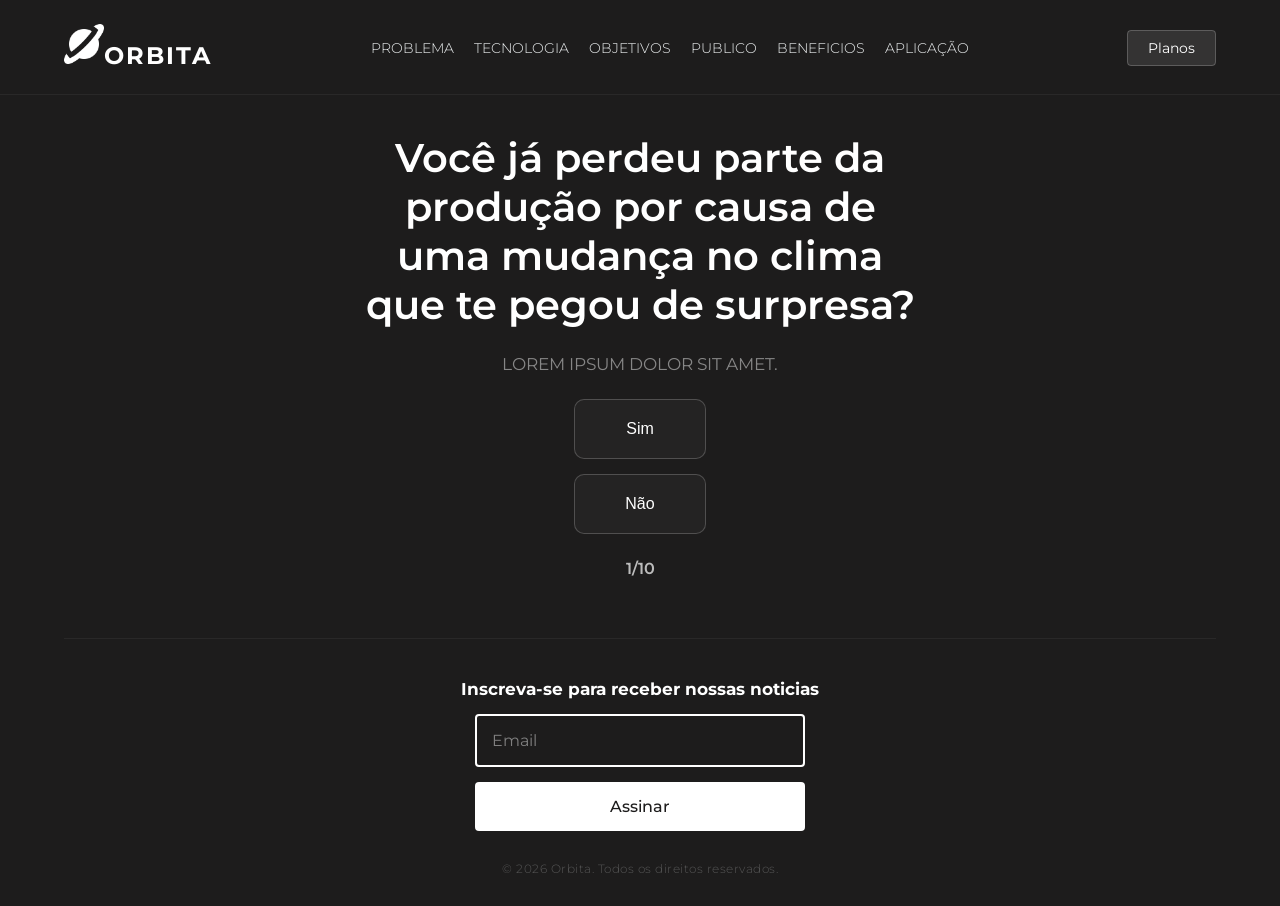
==== pages/quiz.html @ 1ecc620e "criado as perguntas do quiz, AI md e design dos botões alterados minimamente" ====
<!DOCTYPE html>
<html lang="en">
<head>
    <meta charset="UTF-8">
    <meta name="viewport" content="width=device-width, initial-scale=1.0">
    <link rel="icon" href="/assets/icons/orbita-logo.png">
    <title>Orbita - Quiz</title>
    <link rel="stylesheet" href="/style.css">
    <link rel="stylesheet" href="/styles/quiz.css">
</head>
    <body>
        <header>
            <a href="/index.html" class="header-logo"> <img class="logo" width="40"src="/assets/icons/orbita-logo.png" alt="Imagem da logo da Orbita">ORBITA</a>
            <ul class="header-navs">
                <li><a href="/index.html#problema">Problema</a></li>
                <li><a href="/index.html#tecnologia">Tecnologia</a></li>
                <li><a href="/index.html#objetivos">Objetivos</a></li>
                <li><a href="/index.html#publico">Publico</a></li>
                <li><a href="/index.html#beneficios">Beneficios</a></li>
                <li><a href="/index.html#aplicacao">Aplicação</a></li>
            </ul>
            
            <div class="header-right" style="cursor: pointer;">
                <a href="/index.html#planos-container" class="header-button">Planos</a>
            </div>
        </header>

        <section class="quiz-body">
            <h1 class="quiz-title">Lorem ipsum dolor sit amet consectetur, adipisicing elit. Inventore, voluptatibus.</h1>

            <p class="quiz-description">Lorem ipsum dolor sit amet.</p>

            <ul class="quiz-list">
                <button selected="false" onclick="registerAnswer('yes')" class="quiz-button">Sim</button>
                <button selected="false" onclick="registerAnswer('no')" class="quiz-button">Não</button>
            </ul>

            <p class="quiz-counter">1/?</p>
        </section>

        <footer>
            <div class="footer-content">
                <ul class="footer-navs">
                    <h1>Inscreva-se para receber nossas noticias</h1>

                    <form class="email-form">
                        <input placeholder="Email" type="email" required>
                        <button type="submit" class="email-button">Assinar</button>
                    </form>
                </ul>
                
                <p class="footer-copyright">&copy; 2026 Orbita. Todos os direitos reservados.</p>

            </div>
        </footer>
        
        <script src="/script.js"></script>
    </body>
</html>
---- style.css ----
@import url('https://fonts.googleapis.com/css2?family=Montserrat:wght@300;400;500;700&display=swap');

:root {
    --bg-color: #1d1c1c;
    --card-bg: #242323;
    --title-color: #ffffff;
    --para-color: #c2bfbf;
    --accent-hover: #aaaaaa;
    --copyright-theme: #555555;
}

* {
    box-sizing: border-box;
    margin: 0;
    padding: 0;
    border: 0;
    font-size: 100%;
    vertical-align: baseline;
}

html {
    scroll-behavior: smooth;
}

body {
    font-family: "Montserrat", sans-serif;
    background-color: var(--bg-color);
    min-height: 100vh;
    display: flex;
    flex-direction: column;
}

/* Header */
header {
    display: flex;
    justify-content: space-between;
    align-items: center;
    padding: 24px 5%;

    width: 100%;
    top: 0;
    z-index: 10;
    gap: 20px;
}

.header-logo {
    color: var(--title-color);
    font-size: 24px;
    font-weight: 700;
    letter-spacing: 2px;
    cursor: default;
    flex-shrink: 0;

    text-decoration: none;
    cursor: pointer;
}

.logo {
    transition: transform 0.8s ease;
}

.header-logo:hover .logo {
    transform: rotate(360deg);
}

.header-navs {
    list-style: none;
    display: flex;
    flex-direction: row;
    gap: 20px;
    text-transform: uppercase;
    flex-wrap: wrap;
}

.header-navs li a {
    color: #edf0f1;
    text-decoration: none;

    font-size: 14px;
    font-weight: 300;

    padding: 5px 0;
    white-space: nowrap;
    transition: color 0.3s ease, font-size 0.3s ease;
}

.header-navs li a:hover, .header-navs li a.active {
    color: var(--title-color);
    border-bottom: 2px solid var(--title-color);
    font-size: 15px;
}


.header-button {
    color: var(--title-color);
    text-decoration: none;
    font-size: 14px;

    border: 1px solid #ffffff33;
    padding: 8px 20px;
    border-radius: 4px;

    background-color: #ffffff1a;
    transition: all 0.3s ease;
}

.header-button:hover {
    background-color: var(--title-color);
    color: #000;
}

/* Quiz section */
.quiz-section {
    flex: 1;
    display: flex;
    flex-direction: column;
    justify-content: center;
    
    padding-top: 15%;
    padding-left: 20%;
    padding-bottom: 15%;

    color: #fff;
    max-width: 615%;
}

.quiz-section h1 {
    font-size: 48px;
    font-weight: 600;
    line-height: 1.2;
    margin-bottom: 15px;
}

.quiz-section p {
    font-size: 16px;
    color: #c2bfbf;
    margin-bottom: 30px;
}

.quiz-buttons a {
    display: inline-block;
    text-decoration: none;
    font-size: 14px;

    font-weight: 500;
    padding: 15px 35px;
    border-radius: 4px;

    text-align: center;
    min-width: 150px;
    transition: transform 0.3s ease;
}

.quiz-buttons a:hover {
    transform: scale(1.1);
}

.quiz-buttons a:active {
    transform: scale(0.92);
}

.quiz-button {
    background-color: #ffffff1a;
    color: #fff;
    border: 1px solid #ffffff33;
}

/* Plans */
.plans-main-title {
    color: var(--title-color);
    font-size: 45px;
}
.plans {
    padding: 150px 5%;
    display: flex;
    flex-direction: column;
    align-items: center;
    background-color: var(--bg-color);
    scroll-margin-top: 80px;

    border-top: 1px solid rgba(255, 255, 255, 0.05);
    border-bottom: 1px solid rgba(255, 255, 255, 0.05); 
}

.plans-price {
    display: flex;
    align-items: center;
    gap: 8px;

    color: #d8d4d4;
    font-size: 16px;
    font-weight: 400;
    margin-top: 40px;

    margin-bottom: 40px;
    text-align: center;
}

.plan-button {
    padding: 4%;
    margin-top: 8%;
    border-radius: 5px;
    transition: transform 0.3s ease, box-shadow 0.3s ease;

    font-size: 20px;
    font-family: "Montserrat", sans-serif;
    font-weight: 500;

    color: var(--card-bg);
    background-color: var(--title-color);
}

.plan-button:hover {
    transform: scale(1.02);
    box-shadow: 5px 5px var(--copyright-theme);
}

.plan-button:active {
    transform: scale(0.92);
}


.plans-price span {
    font-size: 20px;
    font-weight: 600;
}

.plans-grid {
    display: flex;
    flex-direction: row;
    justify-content: center;
    align-items: stretch;
    gap: 30px;
    width: 100%;
    max-width: 1100px;
}

.plan-card {
    flex: 1;
    background-color: var(--card-bg);
    border-radius: 24px;
    padding: 45px 40px;
    display: flex;
    flex-direction: column;
    justify-content: space-between;
    min-height: 450px;
}

.plan-title {
    color: var(--title-color);
    font-size: 28px;
    font-weight: 700;
    margin-bottom: 20px;
    letter-spacing: -0.5px;
}

.plan-description {
    color: var(--para-color);
    font-size: 14px;
    font-weight: 400;
    line-height: 1.6;
    margin-bottom: 30px;
}

.plan-details {
    margin-bottom: 40px;
    border-top: 1px solid rgba(255, 255, 255, 0.05);
    padding-top: 20px;
}

.detail-item {
    color: var(--para-color);
    font-size: 13px;
    margin-bottom: 10px;
}

.detail-item span {
    color: var(--title-color);
    font-weight: 600;
}

.plan-price-box {
    display: flex;
    flex-direction: column;
    gap: 5px;
}

.price-prefix {
    color: var(--para-color);
    font-size: 11px;
    font-weight: 700;
    letter-spacing: 1.5px;
}

.price-value {
    color: var(--title-color);
    font-size: 56px;
    font-weight: 700;
    display: flex;
    align-items: baseline;
    line-height: 1;
}

.price-value span {
    font-size: 18px;
    color: var(--accent-hover);
    font-weight: 400;
    margin-left: 4px;
}

.plans-footer-note {
    color: #666;
    font-size: 14px;
    font-weight: 400;
    margin-top: 40px;
    margin-bottom: 40px;
    text-align: center;
}

.plans-minimum-note {
    text-align: center; 
    color: #666; 
    margin-top:-10px;
    margin-bottom: 30px;
}

/* Sections */
.sections section {
    display: flex;
    align-items: center;
    flex-direction: column;
    padding: 80px 10%;
    gap: 15px;
    scroll-margin-top: 80px;
    text-align: center;
}

.section-icon {
    font-size: 40px;
    color: var(--title-color);
    opacity: 0.8;
    margin-bottom: 5px;
}

.sections h1 {
    color: var(--title-color);
    font-size: 32px;
    margin-bottom: 10px;
}

.sections p {
    color: var(--para-color);
    max-width: 600px;
    font-size: 16px;
    line-height: 1.6;
}

.section-img {
    max-width: 100%;
    width: 350px;
    border-radius: 12px;
    margin-top: 20px;
    border: 1px solid rgba(255, 255, 255, 0.1);
}

/* Footer */
footer {
    width: 100%;
    background-color: var(--bg-color);
    padding: 60px 5% 30px 5%;
    margin-top: auto;
}

.footer-content {
    max-width: 1200px;
    margin: 0 auto;
    display: flex;

    flex-direction: column;
    align-items: center;
    gap: 30px;

    border-top: 1px solid rgba(255, 255, 255, 0.05); 
    padding-top: 40px;
}

.footer-navs {
    display: flex;
    flex-direction: column;
    align-items: center;
    gap: 15px;
}

.footer-navs h1 {
    color: var(--title-color);
    font-size: 17px;
    text-align: center;
}

.email-form {
    display: flex;
    flex-direction: column;
    align-items: center;
    gap: 15px;
    width: 100%;
}

.email-form input {
    padding: 15px 15px; 
    background-color: var(--bg-color);
    border: solid 2px var(--title-color);
    border-radius: 4px;
    
    color: var(--title-color); 
    font-family: "Montserrat", sans-serif;
    
    width: 100%;
    max-width: 330px; 
}

.email-form input::placeholder {
    text-align: left;
    color: var(--para-color);
    opacity: 0.7;
}

.email-form input:focus {
    outline: none;
}

.email-button {
    padding: 15px 0; 
    width: 100%;
    max-width: 330px; 

    font-family: "Montserrat", sans-serif;
    font-weight: 500;
    background-color: var(--title-color);
    color: var(--bg-color);

    border-radius: 4px;
    cursor: pointer;
    transition: transform 0.3s ease;
}

.email-button:hover {
    transform: scale(1.05);
}

.footer-copyright {
    color: var(--copyright-theme);
    font-size: 12px;
    font-weight: 300;
    letter-spacing: 0.5px;
    text-align: center;
}

/* Button to top */
#topButton {
    position: fixed;
    bottom: 30px;
    right: 30px;
    z-index: 100;
    
    background-color: #ffffff1a;
    color: #fff;
    border: 1px solid #ffffff33;
    
    width: 45px;
    height: 45px;
    border-radius: 50%;
    cursor: pointer;
    
    display: none;
    justify-content: center;
    align-items: center;
    
    transition: all 0.3s ease;
}

#topButton:hover {
    background-color: #fff;
    color: #000;
    transform: translateY(-3px);
}
---- styles/quiz.css ----
@import url('https://fonts.googleapis.com/css2?family=Montserrat:wght@300;400;500;700&display=swap');

:root {
    --title-color: #ffffff;
    --para-color: #aaaaaa;
    --card-bg: #242323;
}

* {
    box-sizing: border-box;
    margin: 0;
    padding: 0;
    border: 0;
    font-size: 100%;
    vertical-align: baseline;
}

html {
    scroll-behavior: smooth;
}

body {
    font-family: "Montserrat", sans-serif;
}


/* Quiz Section */

.quiz-body {
    display: flex;
    flex-direction: column;
    align-items: center;

    gap: 25px;
    border-top: 1px solid rgba(255, 255, 255, 0.05);
    padding-top: 3%;
}

.quiz-title {
    color: var(--title-color);
    font-size: 40px;
    font-weight: 600;

    max-width: 600px;

    text-align: center;
    margin: auto;
    padding: 0 20px;
}

.quiz-description {
    color: var(--para-color);
    font-size: 17px;
    text-align: center;

    opacity: 75%;
    text-transform: uppercase;
}

.quiz-list {
    display: flex;
    flex-direction: column;

    gap: 15px;
}

.quiz-button {
    background-color: var(--card-bg);
    padding: 20px 50px;
    border-radius: 10px;

    transition: transform 0.3s ease;
    cursor: pointer;

    fill-opacity: 5%;
}

.quiz-counter {
    color: var(--title-color);
    font-weight: 600;
    opacity: 70%;

}

.quiz-button:hover {
    transform: scale(1.05);
}

.quiz-button[selected="true"] {
    background-color: aqua;
}
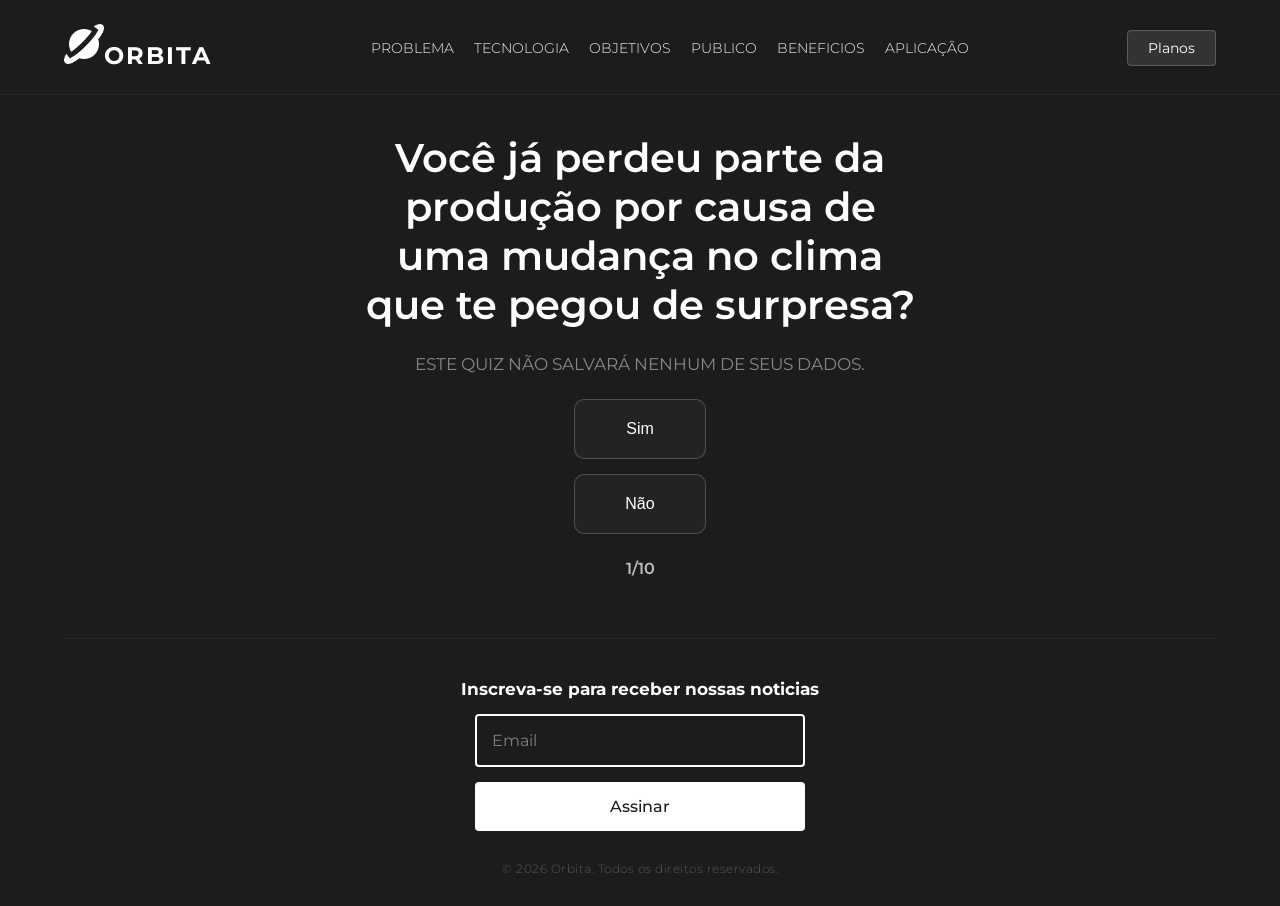
==== commit 1485e7bf: "alterado a descrição do quiz" ====
--- a/pages/quiz.html
+++ b/pages/quiz.html
@@ -28,7 +28,7 @@
         <section class="quiz-body">
             <h1 class="quiz-title">Lorem ipsum dolor sit amet consectetur, adipisicing elit. Inventore, voluptatibus.</h1>
 
-            <p class="quiz-description">Lorem ipsum dolor sit amet.</p>
+            <p class="quiz-description">Este quiz não salvará nenhum de seus dados.</p>
 
             <ul class="quiz-list">
                 <button selected="false" onclick="registerAnswer('yes')" class="quiz-button">Sim</button>
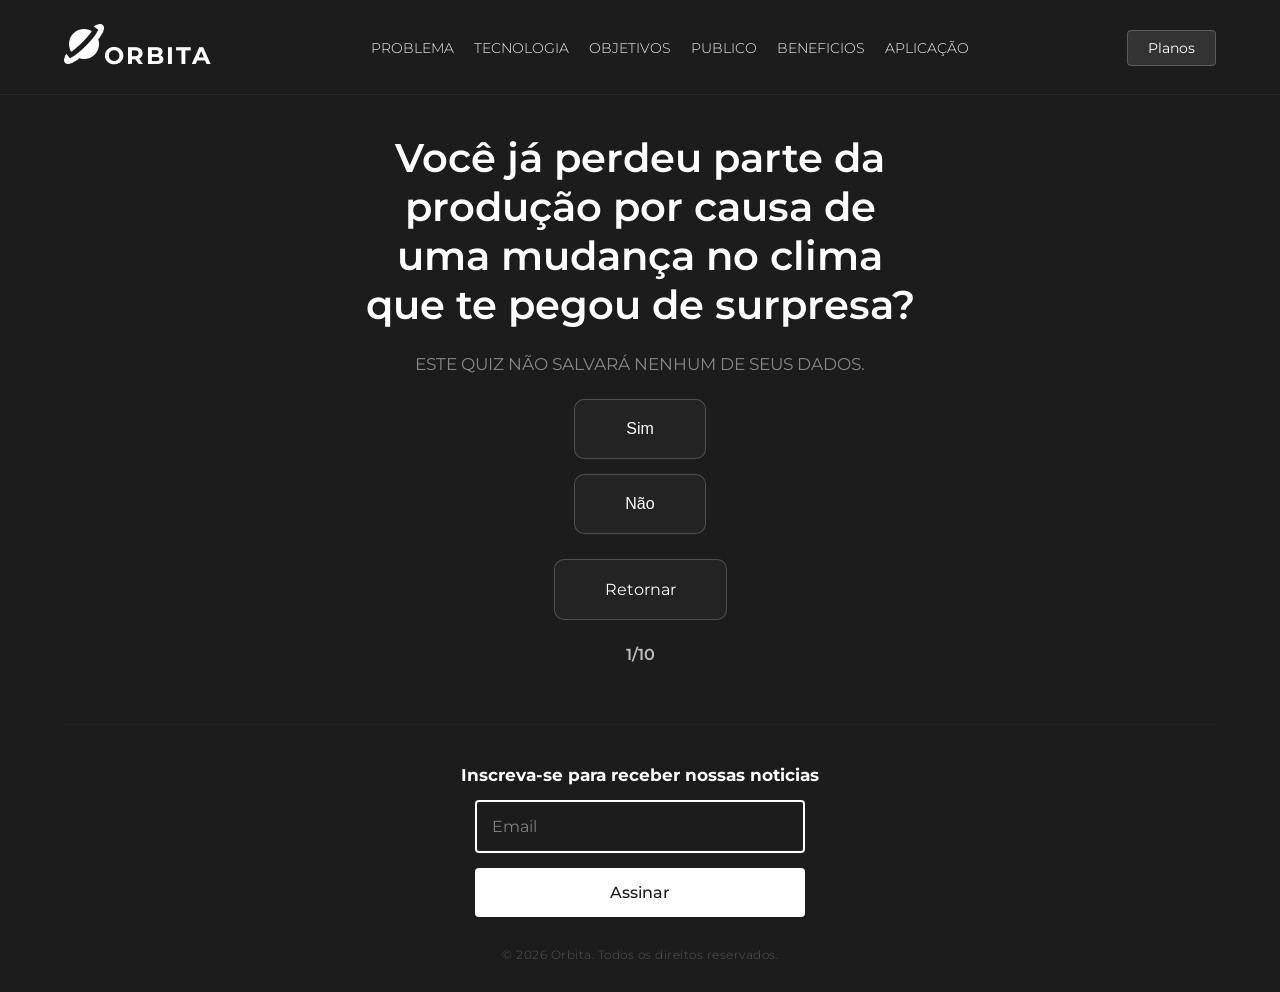
==== commit 97843fe3: "Adicionado um highlight no contador de pontos na tela de resultado do quiz" ====
--- a/pages/quiz.html
+++ b/pages/quiz.html
@@ -34,7 +34,9 @@
                 <button selected="false" onclick="registerAnswer('yes')" class="quiz-button">Sim</button>
                 <button selected="false" onclick="registerAnswer('no')" class="quiz-button">Não</button>
             </ul>
-
+            
+            <a id="quiz-return" class="quiz-button" href="/index.html">Retornar</a>
+            
             <p class="quiz-counter">1/?</p>
         </section>
 
--- a/styles/quiz.css
+++ b/styles/quiz.css
@@ -64,6 +64,10 @@
     gap: 15px;
 }
 
+.quiz-title strong {
+    color: #79d19e;
+}
+
 .quiz-button {
     background-color: var(--card-bg);
     padding: 20px 50px;
@@ -73,6 +77,7 @@
     cursor: pointer;
 
     fill-opacity: 5%;
+    text-decoration: none;
 }
 
 .quiz-counter {
@@ -82,6 +87,7 @@
 
 }
 
+
 .quiz-button:hover {
     transform: scale(1.05);
 }
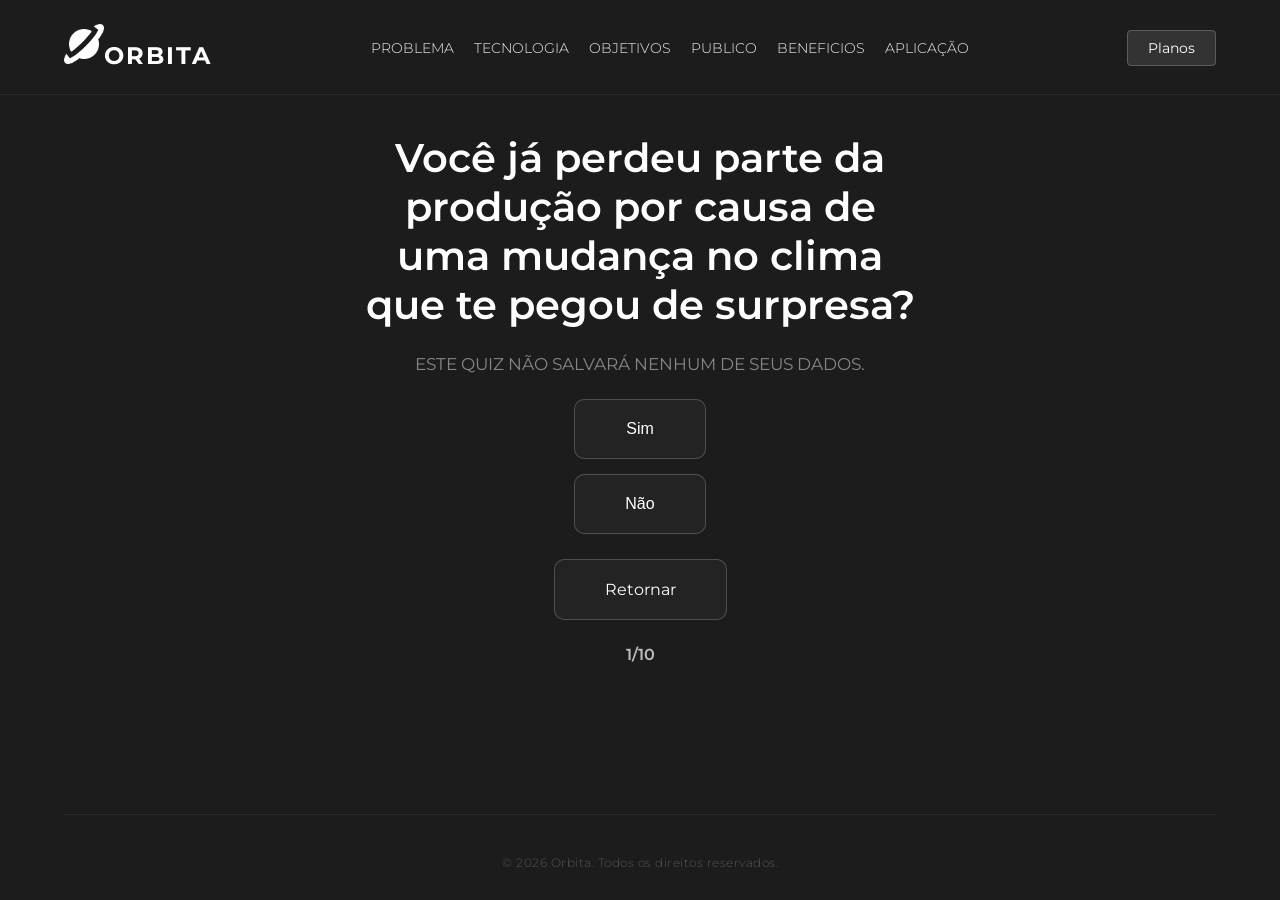
==== commit 34ae4a20: "removido o newsletter na pagina de quiz" ====
--- a/pages/quiz.html
+++ b/pages/quiz.html
@@ -41,16 +41,7 @@
         </section>
 
         <footer>
-            <div class="footer-content">
-                <ul class="footer-navs">
-                    <h1>Inscreva-se para receber nossas noticias</h1>
-
-                    <form class="email-form">
-                        <input placeholder="Email" type="email" required>
-                        <button type="submit" class="email-button">Assinar</button>
-                    </form>
-                </ul>
-                
+            <div class="footer-content">                
                 <p class="footer-copyright">&copy; 2026 Orbita. Todos os direitos reservados.</p>
 
             </div>
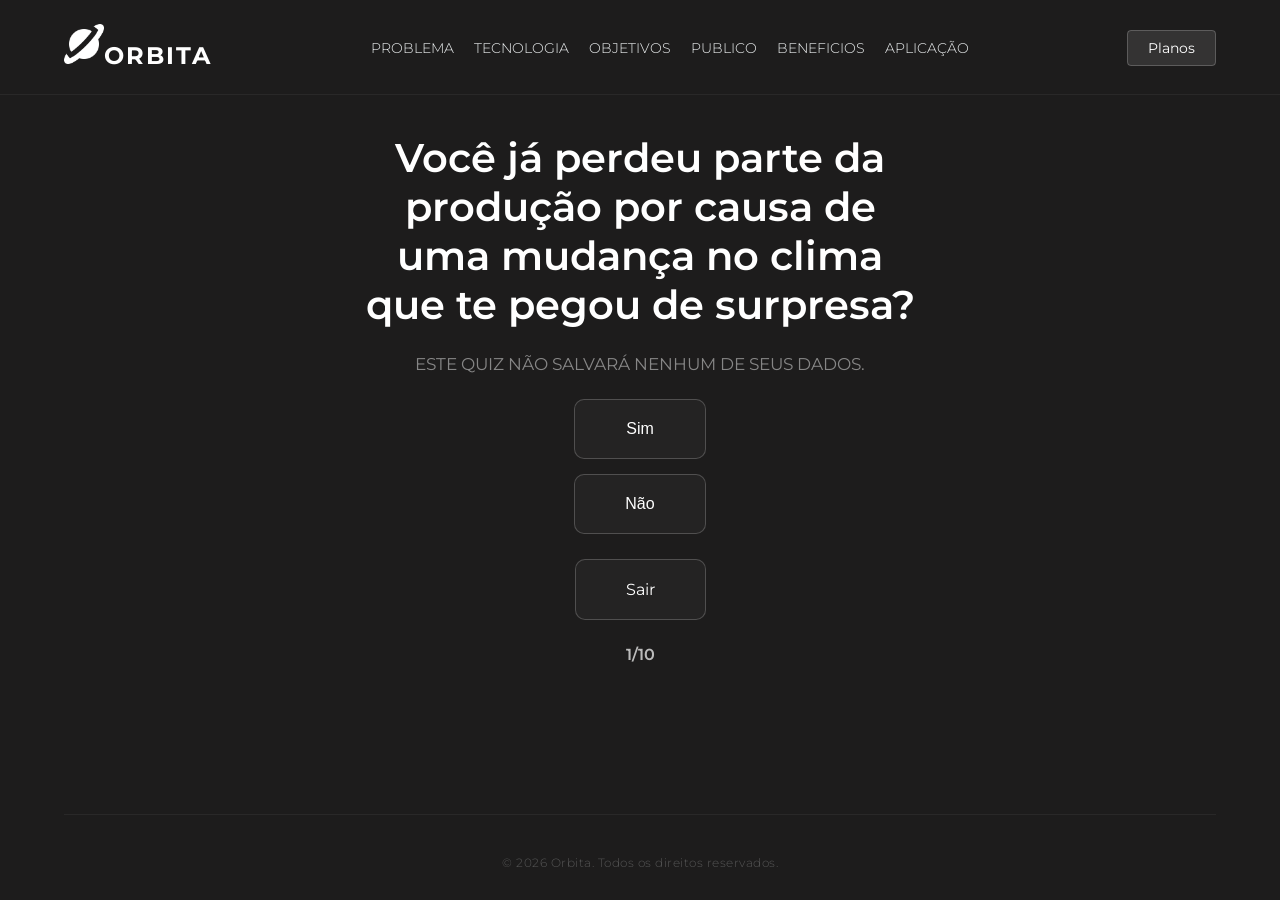
==== commit e316ffca: "feat(quiz.html): alterado o nome do botão pra sair do quiz" ====
--- a/pages/quiz.html
+++ b/pages/quiz.html
@@ -35,7 +35,7 @@
                 <button selected="false" onclick="registerAnswer('no')" class="quiz-button">Não</button>
             </ul>
             
-            <a id="quiz-return" class="quiz-button" href="/index.html">Retornar</a>
+            <a id="quiz-return" class="quiz-button" href="/index.html">Sair</a>
             
             <p class="quiz-counter">1/?</p>
         </section>
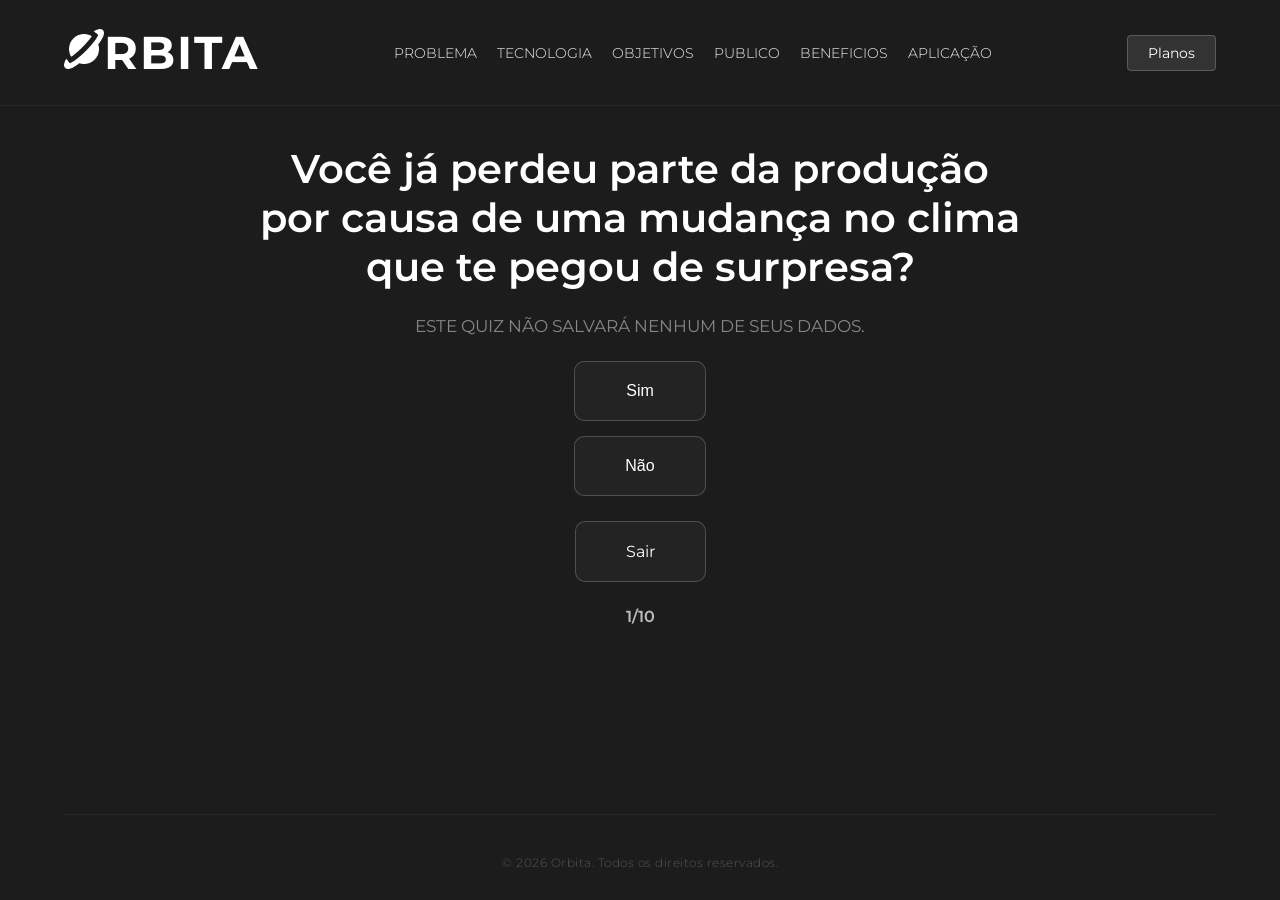
==== commit f517c343: "feat: modifica logo para nova versão" ====
--- a/pages/quiz.html
+++ b/pages/quiz.html
@@ -10,7 +10,7 @@
 </head>
     <body>
         <header>
-            <a href="/index.html" class="header-logo"> <img class="logo" width="40"src="/assets/icons/orbita-logo.png" alt="Imagem da logo da Orbita">ORBITA</a>
+            <a href="/index.html" class="header-logo"> <img class="logo" width="40"src="/assets/icons/orbita-logo.png" alt="Imagem da logo da Orbita">RBITA</a>
             <ul class="header-navs">
                 <li><a href="/index.html#problema">Problema</a></li>
                 <li><a href="/index.html#tecnologia">Tecnologia</a></li>
--- a/style.css
+++ b/style.css
@@ -45,7 +45,7 @@
 
 .header-logo {
     color: var(--title-color);
-    font-size: 24px;
+    font-size: 46px;
     font-weight: 700;
     letter-spacing: 2px;
     cursor: default;
@@ -113,12 +113,11 @@
 .quiz-section {
     flex: 1;
     display: flex;
-    flex-direction: column;
-    justify-content: center;
-    
-    padding-top: 15%;
-    padding-left: 20%;
-    padding-bottom: 15%;
+    flex-direction: row;
+    align-items: center;
+    justify-content: space-between;
+    
+    padding: 80px 5%;
 
     color: #fff;
     max-width: 615%;
@@ -135,6 +134,11 @@
     font-size: 16px;
     color: #c2bfbf;
     margin-bottom: 30px;
+}
+
+.quiz-bg img {
+    width: 800px;
+    border-radius: 8px;
 }
 
 .quiz-buttons a {
@@ -446,7 +450,15 @@
 .email-button:hover {
     transform: scale(1.05);
 }
-
+.footer-integrantes {
+    color: white;
+    h1 {
+        font-size: 18px;
+        font-weight: 600;
+        text-align: center;
+        padding-bottom: 10px;
+    }
+}
 .footer-copyright {
     color: var(--copyright-theme);
     font-size: 12px;
--- a/styles/quiz.css
+++ b/styles/quiz.css
@@ -41,7 +41,7 @@
     font-size: 40px;
     font-weight: 600;
 
-    max-width: 600px;
+    max-width: 800px;
 
     text-align: center;
     margin: auto;
